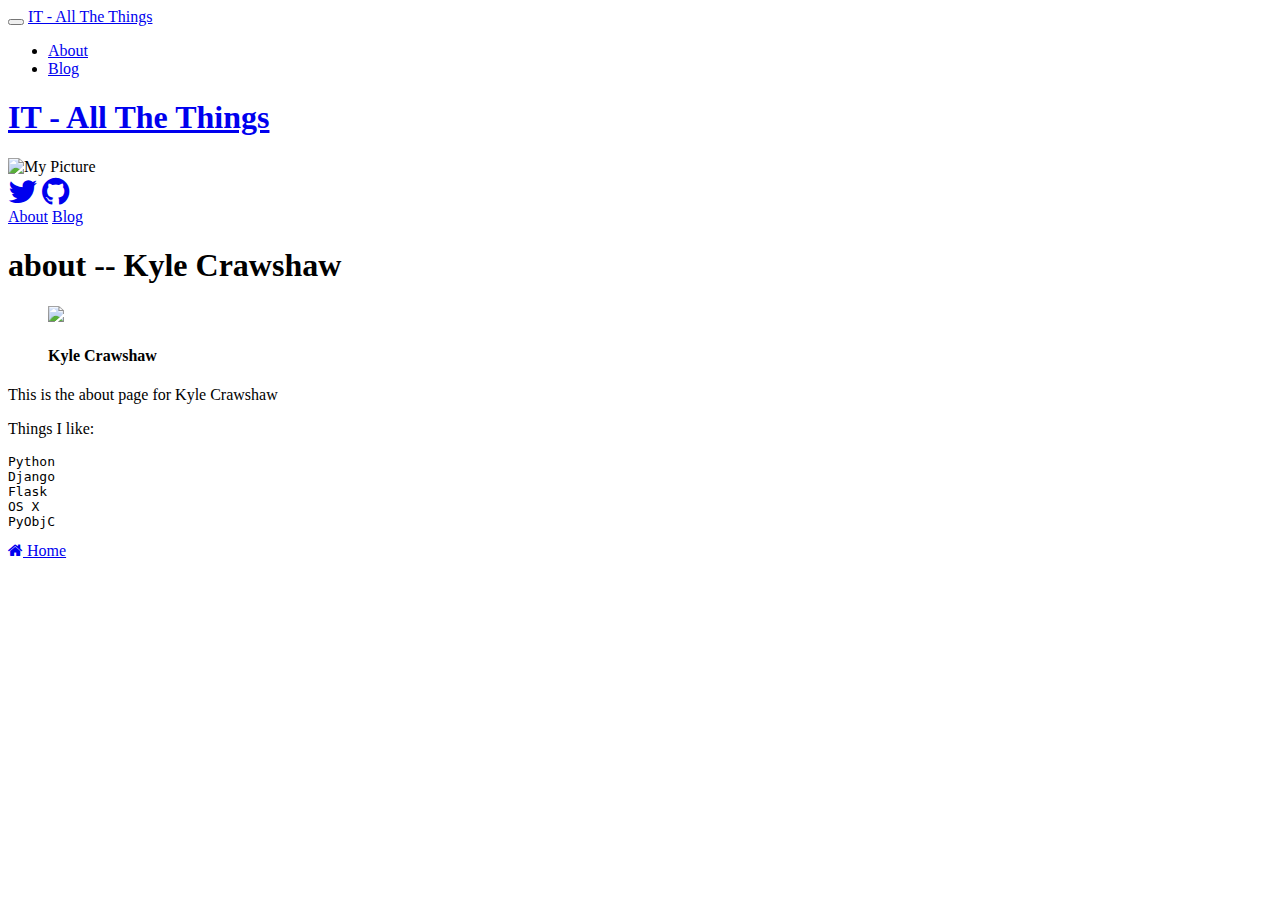
==== about/index.html @ f355f883 "Initial Commit" ====
<!DOCTYPE html>
<html lang="en">
<head prefix="og: http://ogp.me/ns# article: http://ogp.me/ns/article# website: http://ogp.me/ns/website#">
    <meta http-equiv="content-type" content="text/html; charset=utf-8">
    <meta name="viewport" content="width=device-width, initial-scale=1.0, maximum-scale=1">
    <meta name="description" content="description">
    <meta property="og:title" content="about -- Kyle Crawshaw">
    
    <meta property="og:type" content="article">
    <meta property="article:published_time" content="2016-03-20">
    
    <meta property="og:description" content="description">
    <meta property="og:url" content="http://replace-this-with-your-hugo-site.com/about/">
    <meta property="og:site_name" content="IT - All The Things">
    
    <meta property="og:tags" content="one">
    
    <meta property="og:tags" content="two">
    
    <meta name="generator" content="Hugo 0.15" />
    <title>about -- Kyle Crawshaw &middot; IT - All The Things</title>
    
    <link rel="stylesheet" href="//cdnjs.cloudflare.com/ajax/libs/font-awesome/4.3.0/css/font-awesome.min.css">
    
    <link rel="stylesheet" href="http://replace-this-with-your-hugo-site.com/css/style.css">
    <link href="" rel="alternate" type="application/rss+xml" title="IT - All The Things" />

    
    
    <link rel="stylesheet" href="http://replace-this-with-your-hugo-site.com/css/overrides.css">
</head>
<body>

<nav class="navbar navbar-default navbar-fixed-top visible-xs">
	<div class="container-fluid">
		<div class="navbar-header">
			<button type="button" class="navbar-toggle collapsed" data-toggle="collapse" data-target="#bs-example-navbar-collapse-1">
				<span class="sr-only">Toggle navigation</span>
				<span class="icon-bar"></span>
				<span class="icon-bar"></span>
				<span class="icon-bar"></span>
			</button>
			
				<a class="navbar-brand" href="http://replace-this-with-your-hugo-site.com/">IT - All The Things</a>
			
		</div>
		<div class="collapse navbar-collapse" id="bs-example-navbar-collapse-1">
			<ul class="nav navbar-nav">
				
				
					<li><a href="http://replace-this-with-your-hugo-site.com/about/">About</a></li>
				
					<li><a href="http://replace-this-with-your-hugo-site.com//">Blog</a></li>
				
			</ul>
		</div>
	</div>
</nav>
<div class="container-fluid">
	<div class="row">
		<div id="menu" class="hidden-xs col-sm-4 col-md-3">
	<div id="menu-content" class="vertical-align">
		
			<h1 class="text-center"><a href="http://replace-this-with-your-hugo-site.com/">IT - All The Things</a></h1>
		
		
		
			<small class="text-center center-block"></small>
		
		
		
			<img id="profile-pic" src="http://replace-this-with-your-hugo-site.com//kyle.jpg" alt="My Picture" class="img-circle center-block">
		
		<div id="social" class="text-center">
			<a href="https://twitter.com/kylecrawshaw"><i class="fa fa-twitter fa-2x"></i></a>
			
			<a href="https://github.com/kylecrawshaw"><i class="fa fa-github fa-2x"></i></a>
			
		</div>
		<div id="links" class="text-center">
			
			
				<a href="http://replace-this-with-your-hugo-site.com/about/">About</a>
			
				<a href="http://replace-this-with-your-hugo-site.com//">Blog</a>
			
		</div>
	</div>
</div>
		<div id="content" class="col-xs-12 col-sm-8 col-md-9">
			<div class="row">
				<div id="post" class="col-sm-offset-1 col-sm-10 col-md-10 col-lg-8">

<main>
	<header>
		<h1>about -- Kyle Crawshaw</h1>
	</header>

	<article>
		<p>
<figure class="headerimage">
    
        <img src="http://replace-this-with-your-hugo-site.com/kyle.jpg" />
    
    
    <figcaption>
        <h4>Kyle Crawshaw</h4>
        
    </figcaption>
    
</figure>

This is the about page for Kyle Crawshaw</p>

<p>Things I like:</p>

<pre><code>Python
Django
Flask
OS X
PyObjC
</code></pre>

	</article>
</main>

<div id="bottom-nav" class="text-center center-block">
	<a href=" http://replace-this-with-your-hugo-site.com/" class="btn btn-default"><i class="fa fa-home"></i> Home</a>
</div>



						</div>
					</div>
				</div>
			</div>
		</div>
  </div>
  
  <script src="//cdnjs.cloudflare.com/ajax/libs/jquery/2.1.3/jquery.min.js"></script>
  <script src="//cdnjs.cloudflare.com/ajax/libs/twitter-bootstrap/3.3.2/js/bootstrap.min.js"></script>
  
  
  <script src="http://replace-this-with-your-hugo-site.com//js/App.js"></script>
  
</body>
</html>
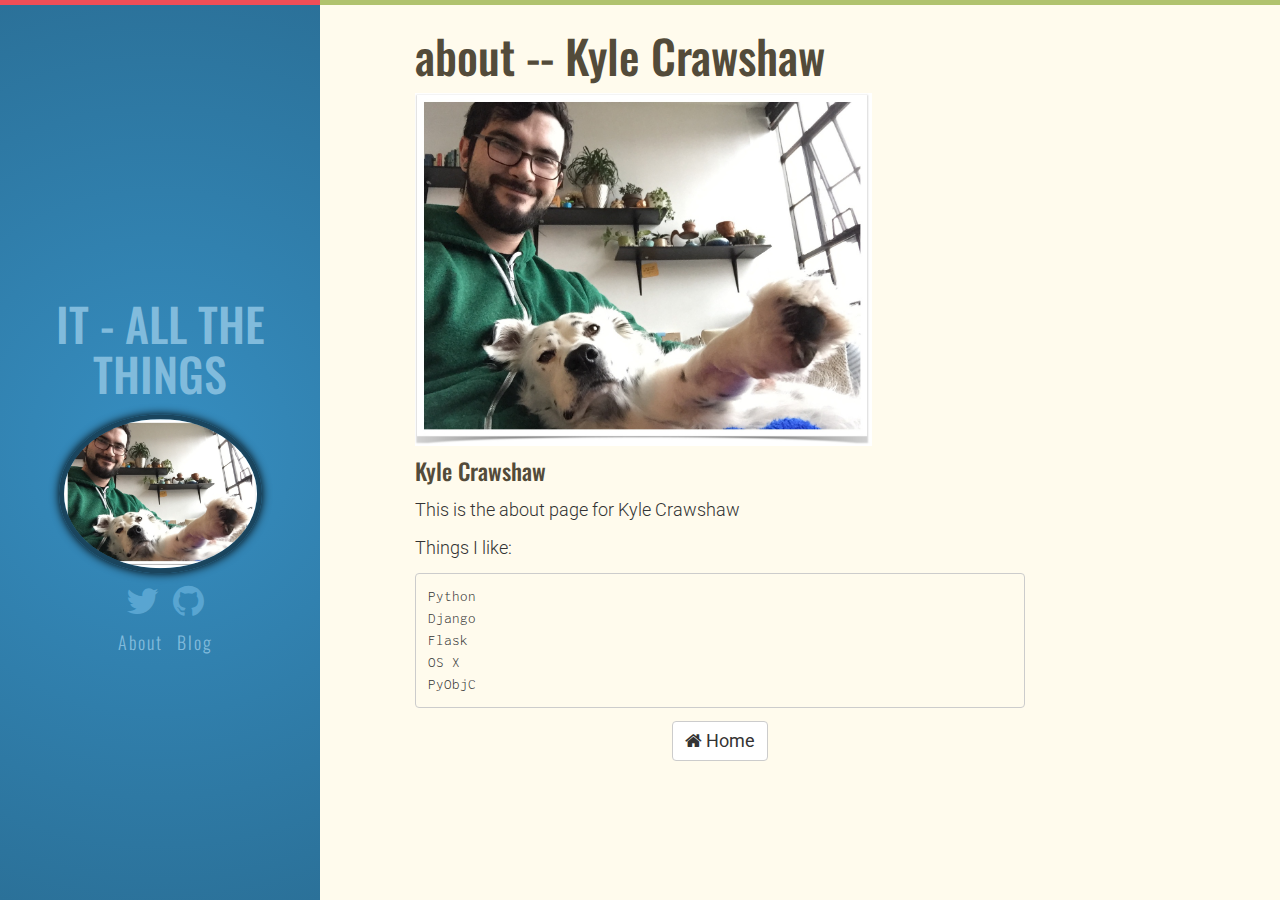
==== commit 6426f481: "theme fixes" ====
--- a/about/index.html
+++ b/about/index.html
@@ -10,7 +10,7 @@
     <meta property="article:published_time" content="2016-03-20">
     
     <meta property="og:description" content="description">
-    <meta property="og:url" content="http://replace-this-with-your-hugo-site.com/about/">
+    <meta property="og:url" content="https://kylecrawshaw.github.io/about/">
     <meta property="og:site_name" content="IT - All The Things">
     
     <meta property="og:tags" content="one">
@@ -22,12 +22,12 @@
     
     <link rel="stylesheet" href="//cdnjs.cloudflare.com/ajax/libs/font-awesome/4.3.0/css/font-awesome.min.css">
     
-    <link rel="stylesheet" href="http://replace-this-with-your-hugo-site.com/css/style.css">
+    <link rel="stylesheet" href="https://kylecrawshaw.github.io/css/style.css">
     <link href="" rel="alternate" type="application/rss+xml" title="IT - All The Things" />
 
     
     
-    <link rel="stylesheet" href="http://replace-this-with-your-hugo-site.com/css/overrides.css">
+    <link rel="stylesheet" href="https://kylecrawshaw.github.io/css/overrides.css">
 </head>
 <body>
 
@@ -41,16 +41,16 @@
 				<span class="icon-bar"></span>
 			</button>
 			
-				<a class="navbar-brand" href="http://replace-this-with-your-hugo-site.com/">IT - All The Things</a>
+				<a class="navbar-brand" href="https://kylecrawshaw.github.io/">IT - All The Things</a>
 			
 		</div>
 		<div class="collapse navbar-collapse" id="bs-example-navbar-collapse-1">
 			<ul class="nav navbar-nav">
 				
 				
-					<li><a href="http://replace-this-with-your-hugo-site.com/about/">About</a></li>
+					<li><a href="https://kylecrawshaw.github.io/about/">About</a></li>
 				
-					<li><a href="http://replace-this-with-your-hugo-site.com//">Blog</a></li>
+					<li><a href="https://kylecrawshaw.github.io//">Blog</a></li>
 				
 			</ul>
 		</div>
@@ -61,7 +61,7 @@
 		<div id="menu" class="hidden-xs col-sm-4 col-md-3">
 	<div id="menu-content" class="vertical-align">
 		
-			<h1 class="text-center"><a href="http://replace-this-with-your-hugo-site.com/">IT - All The Things</a></h1>
+			<h1 class="text-center"><a href="https://kylecrawshaw.github.io/">IT - All The Things</a></h1>
 		
 		
 		
@@ -69,7 +69,7 @@
 		
 		
 		
-			<img id="profile-pic" src="http://replace-this-with-your-hugo-site.com//kyle.jpg" alt="My Picture" class="img-circle center-block">
+			<img id="profile-pic" src="https://kylecrawshaw.github.io//kyle.jpg" alt="My Picture" class="img-circle center-block">
 		
 		<div id="social" class="text-center">
 			<a href="https://twitter.com/kylecrawshaw"><i class="fa fa-twitter fa-2x"></i></a>
@@ -80,9 +80,9 @@
 		<div id="links" class="text-center">
 			
 			
-				<a href="http://replace-this-with-your-hugo-site.com/about/">About</a>
+				<a href="https://kylecrawshaw.github.io/about/">About</a>
 			
-				<a href="http://replace-this-with-your-hugo-site.com//">Blog</a>
+				<a href="https://kylecrawshaw.github.io//">Blog</a>
 			
 		</div>
 	</div>
@@ -100,7 +100,7 @@
 		<p>
 <figure class="headerimage">
     
-        <img src="http://replace-this-with-your-hugo-site.com/kyle.jpg" />
+        <img src="https://kylecrawshaw.github.io/kyle.jpg" />
     
     
     <figcaption>
@@ -125,7 +125,7 @@
 </main>
 
 <div id="bottom-nav" class="text-center center-block">
-	<a href=" http://replace-this-with-your-hugo-site.com/" class="btn btn-default"><i class="fa fa-home"></i> Home</a>
+	<a href=" https://kylecrawshaw.github.io/" class="btn btn-default"><i class="fa fa-home"></i> Home</a>
 </div>
 
 
@@ -141,7 +141,7 @@
   <script src="//cdnjs.cloudflare.com/ajax/libs/twitter-bootstrap/3.3.2/js/bootstrap.min.js"></script>
   
   
-  <script src="http://replace-this-with-your-hugo-site.com//js/App.js"></script>
+  <script src="https://kylecrawshaw.github.io//js/App.js"></script>
   
 </body>
 </html>
